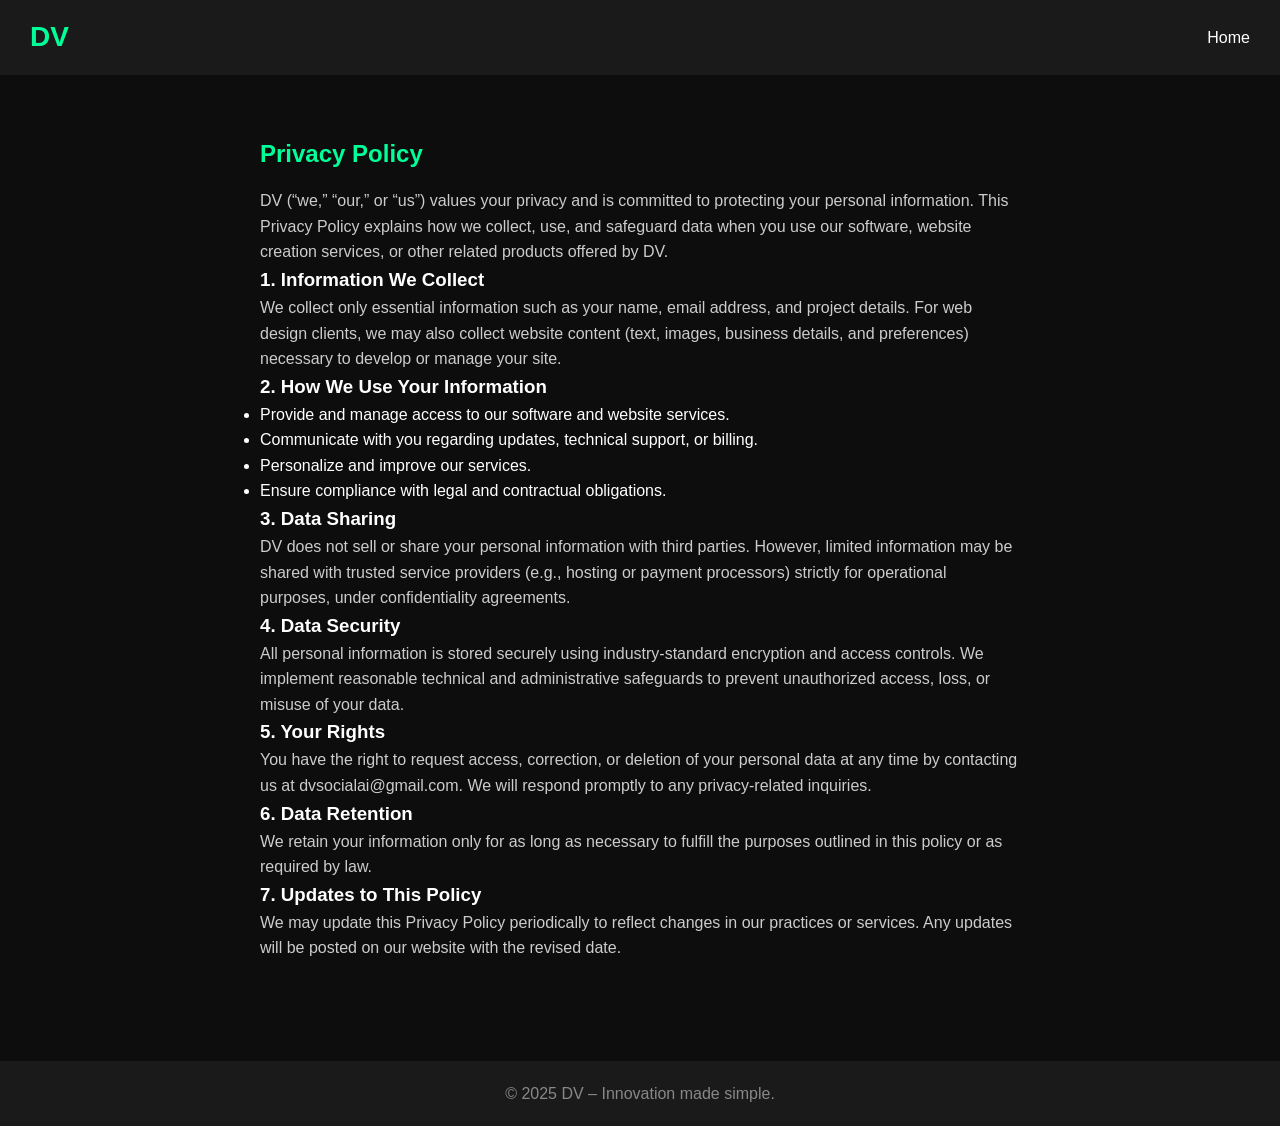
==== privacy.html @ e88a5991 "Add files via upload" ====
<!DOCTYPE html>
<html lang="en">
<head>
  <meta charset="UTF-8">
  <meta name="viewport" content="width=device-width, initial-scale=1.0">
  <title>Privacy Policy - DV</title>
  <link rel="stylesheet" href="style.css">
</head>
<body>
  <header>
    <div class="logo">DV</div>
    <nav>
      <a href="index.html">Home</a>
    </nav>
  </header>

  <section class="policy">
    <h2>Privacy Policy</h2>

    <p>DV (“we,” “our,” or “us”) values your privacy and is committed to protecting your personal information. This Privacy Policy explains how we collect, use, and safeguard data when you use our software, website creation services, or other related products offered by DV.</p>

    <h3>1. Information We Collect</h3>
    <p>We collect only essential information such as your name, email address, and project details. For web design clients, we may also collect website content (text, images, business details, and preferences) necessary to develop or manage your site.</p>

    <h3>2. How We Use Your Information</h3>
    <ul>
      <li>Provide and manage access to our software and website services.</li>
      <li>Communicate with you regarding updates, technical support, or billing.</li>
      <li>Personalize and improve our services.</li>
      <li>Ensure compliance with legal and contractual obligations.</li>
    </ul>

    <h3>3. Data Sharing</h3>
    <p>DV does not sell or share your personal information with third parties. However, limited information may be shared with trusted service providers (e.g., hosting or payment processors) strictly for operational purposes, under confidentiality agreements.</p>

    <h3>4. Data Security</h3>
    <p>All personal information is stored securely using industry-standard encryption and access controls. We implement reasonable technical and administrative safeguards to prevent unauthorized access, loss, or misuse of your data.</p>

    <h3>5. Your Rights</h3>
    <p>You have the right to request access, correction, or deletion of your personal data at any time by contacting us at dvsocialai@gmail.com. We will respond promptly to any privacy-related inquiries.</p>

    <h3>6. Data Retention</h3>
    <p>We retain your information only for as long as necessary to fulfill the purposes outlined in this policy or as required by law.</p>

    <h3>7. Updates to This Policy</h3>
    <p>We may update this Privacy Policy periodically to reflect changes in our practices or services. Any updates will be posted on our website with the revised date.</p>
  </section>

  <footer>
    <p>© 2025 DV – Innovation made simple.</p>
  </footer>
</body>
</html>
---- style.css ----
/* Reset */
* { margin: 0; padding: 0; box-sizing: border-box; }

body {
  font-family: 'Poppins', sans-serif;
  background: #0d0d0d;
  color: #fff;
  line-height: 1.6;
}

/* Animations */
.fade-in { animation: fadeIn 1.5s ease-in; }
.slide-up { animation: slideUp 1s ease-in; }

@keyframes fadeIn {
  from { opacity: 0; }
  to { opacity: 1; }
}
@keyframes slideUp {
  from { transform: translateY(40px); opacity: 0; }
  to { transform: translateY(0); opacity: 1; }
}

/* Header */
header {
  display: flex;
  justify-content: space-between;
  align-items: center;
  padding: 15px 30px;
  background: #1a1a1a;
  position: sticky;
  top: 0;
  z-index: 100;
}

header .logo {
  font-size: 28px;
  font-weight: 600;
  color: #0f9;
}

header nav a {
  margin-left: 20px;
  text-decoration: none;
  color: #fff;
  transition: color 0.3s;
  font-weight: 500;
}
header nav a:hover { color: #0f9; }

/* Hero */
.hero {
  text-align: center;
  padding: 120px 20px;
  background: linear-gradient(135deg, #0d0d0d, #1c1c1c);
}
.hero h1 { font-size: 42px; margin-bottom: 15px; }
.hero p { font-size: 20px; margin-bottom: 25px; color: #ccc; }
.btn {
  display: inline-block;
  padding: 12px 25px;
  background: #0f9;
  color: #000;
  text-decoration: none;
  border-radius: 6px;
  font-weight: bold;
  transition: all 0.3s;
}
.btn:hover { background: #0c6; transform: scale(1.05); }

/* Programs */
.programs { padding: 60px 20px; text-align: center; }
.programs h2 { margin-bottom: 30px; font-size: 28px; }
.card {
  background: #1a1a1a;
  padding: 25px;
  margin: 20px auto;
  border-radius: 12px;
  width: 85%;
  max-width: 500px;
  box-shadow: 0 5px 20px rgba(0,0,0,0.5);
  transition: transform 0.3s, box-shadow 0.3s;
}
.card:hover {
  transform: translateY(-5px);
  box-shadow: 0 10px 30px rgba(0,0,0,0.7);
}
.card h3 { margin-bottom: 12px; }
.card p { margin-bottom: 20px; color: #bbb; }
.buttons button {
  margin: 5px;
  padding: 10px 20px;
  border: none;
  border-radius: 6px;
  cursor: pointer;
  font-weight: bold;
  transition: transform 0.2s, opacity 0.3s;
}
.buttons button:hover { transform: scale(1.05); opacity: 0.9; }
.demo { background: #0f9; color: #000; }
.buy { background: #09f; color: #fff; }
.rent { background: #f90; color: #fff; }

/* Pricing */
.pricing { padding: 60px 20px; text-align: center; }
.subtitle { margin-bottom: 20px; color: #bbb; }
.pricing-table {
  display: flex;
  justify-content: center;
  gap: 20px;
  flex-wrap: wrap;
}
.plan {
  background: #1a1a1a;
  padding: 25px;
  border-radius: 12px;
  width: 200px;
  box-shadow: 0 5px 20px rgba(0,0,0,0.5);
  transition: transform 0.3s, box-shadow 0.3s;
}
.plan:hover {
  transform: scale(1.05);
  box-shadow: 0 10px 30px rgba(0,0,0,0.7);
}

/* Contact */
.contact { padding: 60px 20px; text-align: center; }
.contact a { color: #0f9; text-decoration: none; }
.contact a:hover { text-decoration: underline; }

/* Footer */
footer {
  text-align: center;
  padding: 20px;
  background: #1a1a1a;
  margin-top: 40px;
  color: #888; /* Color gris para todo el texto */
}

footer .footer-links {
  margin-top: 10px;
}

footer .footer-links a {
  color: #888; /* Mismo color que el copyright */
  text-decoration: none;
  margin: 0 5px;
  transition: color 0.3s;
}

footer .footer-links a:hover {
  color: #fff; /* Blanco al pasar el mouse */
}


/* Loader container */
.loader-container {
  margin-top: 40px;
  text-align: center;
}

/* Loader animation (circles) */
.loader {
  display: flex;
  justify-content: center;
  align-items: center;
  gap: 8px;
}

.loader span {
  width: 12px;
  height: 12px;
  background: #0f9;
  border-radius: 50%;
  display: inline-block;
  animation: bounce 1.2s infinite;
}

.loader span:nth-child(2) { animation-delay: 0.2s; }
.loader span:nth-child(3) { animation-delay: 0.4s; }

@keyframes bounce {
  0%, 80%, 100% { transform: scale(0.6); opacity: 0.6; }
  40% { transform: scale(1); opacity: 1; }
}

/* Text below loader */
.no-programs {
  margin-top: 15px;
  font-size: 14px;
  color: #aaa;
  font-style: italic;
}

/* About DV */
.about {
  padding: 60px 20px;
  text-align: center;
  max-width: 800px;
  margin: auto;
}
.about h2 {
  margin-bottom: 20px;
  font-size: 28px;
  color: #0f9;
}
.about p {
  color: #ccc;
  font-size: 18px;
  line-height: 1.8;
}

/* Quotes */
.quotes {
  padding: 50px 20px;
  background: #1a1a1a;
  text-align: center;
}
.quote {
  font-size: 22px;
  font-style: italic;
  margin: 15px 0;
  color: #0f9;
  opacity: 0;
  animation: fadeInQuotes 6s infinite;
}
.quote:nth-child(1) { animation-delay: 0s; }
.quote:nth-child(2) { animation-delay: 2s; }
.quote:nth-child(3) { animation-delay: 4s; }

@keyframes fadeInQuotes {
  0%, 20% { opacity: 0; }
  30%, 70% { opacity: 1; }
  80%, 100% { opacity: 0; }
}

/* Trust Section */
.trust {
  padding: 60px 20px;
  text-align: center;
}
.trust h2 {
  margin-bottom: 30px;
  color: #0f9;
}
.trust-grid {
  display: flex;
  justify-content: center;
  gap: 20px;
  flex-wrap: wrap;
}
.trust-card {
  background: #1a1a1a;
  padding: 20px 30px;
  border-radius: 12px;
  font-size: 18px;
  box-shadow: 0 5px 15px rgba(0,0,0,0.5);
  transition: transform 0.3s, box-shadow 0.3s;
}
.trust-card:hover {
  transform: scale(1.05);
  box-shadow: 0 10px 25px rgba(0,0,0,0.7);
}


/* Quotes Ticker (News style improved) */
.quotes-ticker {
  background: #0f9; /* cinta verde llamativa */
  color: #000;
  font-size: 20px;
  font-weight: bold;
  overflow: hidden;
  position: relative;
  padding: 12px 0;
}

.ticker-wrap {
  width: 100%;
  overflow: hidden;
}

.ticker {
  display: inline-block;
  white-space: nowrap;
  animation: tickerMove 30s linear infinite; /* más lento */
}

.ticker span {
  display: inline-block;
  margin: 0 60px; /* separación uniforme */
}

@keyframes tickerMove {
  from { transform: translateX(0); }
  to { transform: translateX(-50%); } /* solo se mueve la mitad porque está duplicado */
}

/* Policies Section */
.policy {
  padding: 60px 20px;
  max-width: 800px;
  margin: auto;
}
.policy h2 {
  margin-bottom: 15px;
  color: #0f9;
}
.policy p {
  color: #ccc;
  line-height: 1.6;
}

/* ------------------------------------------------------------------------------------------------------------------------------------------

/* --- Websites Offer / AI Web Creation --- */
.web-offer {
  padding: 80px 20px;
  max-width: 1100px;
  margin: 0 auto;
  position: relative;
}

.web-offer-header {
  text-align: center;
  margin-bottom: 40px;
}

.web-offer h2 {
  font-size: 34px;
  margin-bottom: 12px;
}

.web-offer .accent {
  color: #0f9;
  text-shadow: 0 0 10px rgba(0,255,153,0.2);
}

.web-offer .lead {
  color: #ccc;
  font-size: 18px;
  max-width: 820px;
  margin: 0 auto 18px;
}

.web-offer .badges {
  display: flex;
  flex-wrap: wrap;
  gap: 10px;
  justify-content: center;
  margin: 12px 0 18px;
}

.web-offer .badges span {
  background: #1a1a1a;
  border: 1px solid #2a2a2a;
  padding: 8px 12px;
  border-radius: 999px;
  font-size: 14px;
}

.web-offer .cta-wrap {
  display: flex;
  justify-content: center;
  gap: 12px;
  margin-top: 10px;
}

.btn.btn-ghost {
  background: transparent;
  color: #0f9;
  border: 1px solid #0f9;
}
.btn.btn-ghost:hover {
  background: rgba(0,255,153,0.08);
  transform: translateY(-2px);
}

/* Process timeline */
.process {
  position: relative;
  margin-top: 40px;
}

.process-track {
  position: absolute;
  top: 52px;
  left: 0;
  right: 0;
  height: 4px;
  background: linear-gradient(90deg, #0a0a0a, #151515);
  border-radius: 999px;
  overflow: hidden;
  margin: 0 12px;
}

.process-track .shimmer {
  position: absolute;
  left: -30%;
  top: 0;
  height: 100%;
  width: 30%;
  background: linear-gradient(90deg, transparent, rgba(0,255,153,0.35), transparent);
  animation: shimmerMove 2.6s linear infinite;
}

@keyframes shimmerMove {
  0% { left: -30%; }
  100% { left: 100%; }
}

.flow {
  display: grid;
  grid-template-columns: repeat(5, 1fr);
  gap: 14px;
  margin-top: 20px;
}

.flow-step {
  background: #1a1a1a;
  border: 1px solid #242424;
  border-radius: 14px;
  padding: 18px;
  text-align: center;
  box-shadow: 0 8px 24px rgba(0,0,0,0.4);
  transition: transform 0.25s ease, box-shadow 0.25s ease;
  position: relative;
  overflow: hidden;
}
.flow-step:hover {
  transform: translateY(-6px);
  box-shadow: 0 14px 34px rgba(0,0,0,0.55);
}

.flow-step .num {
  width: 34px;
  height: 34px;
  margin: 0 auto 10px;
  border-radius: 50%;
  background: #0f9;
  color: #000;
  font-weight: 700;
  display: grid;
  place-items: center;
  animation: pulse 2.2s infinite;
}

@keyframes pulse {
  0%, 100% { transform: scale(1); box-shadow: 0 0 0 0 rgba(0,255,153,0.35); }
  50% { transform: scale(1.06); box-shadow: 0 0 0 10px rgba(0,255,153,0); }
}

.flow-step h3 {
  font-size: 18px;
  margin-bottom: 6px;
}
.flow-step p {
  color: #bbb;
  font-size: 14px;
}

/* Highlights */
.highlights {
  display: grid;
  grid-template-columns: repeat(3, 1fr);
  gap: 16px;
  margin-top: 40px;
}

.highlight-card {
  background: #1a1a1a;
  border: 1px solid #242424;
  border-radius: 14px;
  padding: 22px;
  box-shadow: 0 8px 24px rgba(0,0,0,0.4);
  transition: transform 0.25s ease, box-shadow 0.25s ease;
}
.highlight-card:hover {
  transform: translateY(-6px);
  box-shadow: 0 14px 34px rgba(0,0,0,0.55);
}
.highlight-card h4 {
  color: #0f9;
  margin-bottom: 6px;
}

/* Responsive */
@media (max-width: 980px) {
  .flow { grid-template-columns: repeat(3, 1fr); }
}
@media (max-width: 640px) {
  .flow { grid-template-columns: 1fr; }
  .process-track { display: none; }
  .highlights { grid-template-columns: 1fr; }
}


.subtitle {
  color: #ccc;
  font-size: 18px;
  margin-top: 10px;
  margin-bottom: 30px;
}

/*---------------------------------------------------------------------------------------------------- */
/* --- Free Hosting Popup --- */
.learn-more-btn {
  background: #0f9;
  color: #000;
  font-weight: 600;
  border: none;
  border-radius: 8px;
  padding: 10px 18px;
  cursor: pointer;
  transition: all 0.3s;
}
.learn-more-btn:hover {
  background: #0c6;
  transform: scale(1.05);
}

/* Popup overlay */
.popup {
  display: none;
  position: fixed;
  top: 0;
  left: 0;
  width: 100%;
  height: 100%;
  background: rgba(0, 0, 0, 0.7);
  backdrop-filter: blur(3px);
  justify-content: center;
  align-items: center;
  z-index: 200;
}

/* Popup content box */
.popup-content {
  background: #1a1a1a;
  padding: 25px 30px;
  border-radius: 12px;
  max-width: 500px;
  text-align: center;
  box-shadow: 0 8px 25px rgba(0,0,0,0.5);
  animation: popupFade 0.4s ease;
}

.popup-content h3 {
  color: #0f9;
  margin-bottom: 10px;
}

.popup-content p {
  color: #ccc;
  font-size: 15px;
  line-height: 1.6;
}

.close-btn {
  position: absolute;
  right: 20px;
  top: 15px;
  font-size: 28px;
  color: #888;
  cursor: pointer;
  transition: color 0.3s;
}
.close-btn:hover { color: #fff; }

@keyframes popupFade {
  from { opacity: 0; transform: scale(0.9); }
  to { opacity: 1; transform: scale(1); }
}

/* ===== Fix: Process with 5 steps, centered & equal size ===== */
.web-offer .process {
  max-width: 1200px;
  margin: 40px auto 0;
  padding: 0 12px;
}

/* Oculta la línea de progreso que quedó visible */
.process-track { 
  display: none !important;
}

/* 5 columnas iguales en desktop, centradas y estiradas a la misma altura */
.web-offer .flow {
  display: grid;
  grid-template-columns: repeat(5, minmax(220px, 1fr));
  gap: 16px;
  align-items: stretch;      /* que todas las tarjetas estiren su altura */
  justify-items: stretch;    /* que ocupen todo el ancho de su celda */
}

/* Asegura misma altura visual para cada step */
.web-offer .flow-step {
  height: 100%;
  min-height: 220px;         /* puedes ajustar */
  display: flex;
  flex-direction: column;
  justify-content: flex-start;
}

/* El botón del paso 5 no debe “romper” la tarjeta */
.web-offer .flow-step .learn-more-btn {
  margin-top: auto;          /* empuja el botón al fondo para uniformar alturas */
}

/* Responsivo */
@media (max-width: 1100px) {
  .web-offer .flow { grid-template-columns: repeat(3, minmax(220px, 1fr)); }
}
@media (max-width: 780px) {
  .web-offer .flow { grid-template-columns: repeat(2, minmax(220px, 1fr)); }
}
@media (max-width: 520px) {
  .web-offer .flow { grid-template-columns: 1fr; }
}


/* ==== Highlights perfectly centered under the process cards ==== */
.highlights {
  display: grid;
  grid-template-columns: repeat(3, minmax(240px, 1fr));
  gap: 20px;
  justify-content: center;    /* centra todo el grupo horizontalmente */
  align-items: stretch;       /* mantiene misma altura visual */
  max-width: 1000px;          /* igual ancho que la fila superior */
  margin: 60px auto 0;        /* centra el bloque en toda la página */
  padding: 0 12px;
}

.highlight-card {
  background: #1a1a1a;
  border: 1px solid #242424;
  border-radius: 14px;
  padding: 22px;
  text-align: center;
  box-shadow: 0 8px 24px rgba(0,0,0,0.4);
  transition: transform 0.25s ease, box-shadow 0.25s ease, box-shadow 0.25s ease;
  height: 100%;
  min-height: 210px;
}

/* Efecto hover con glow verde */
.highlight-card:hover {
  transform: translateY(-6px);
  box-shadow: 0 0 20px rgba(0, 255, 153, 0.3);
}

.highlight-card h4 {
  color: #0f9;
  margin-bottom: 8px;
  font-size: 18px;
  font-weight: 600;
}

.highlight-card p {
  color: #bbb;
  font-size: 15px;
  line-height: 1.6;
}

/* Responsive behavior */
@media (max-width: 1000px) {
  .highlights {
    grid-template-columns: repeat(2, minmax(240px, 1fr));
  }
}
@media (max-width: 640px) {
  .highlights {
    grid-template-columns: 1fr;
    max-width: 90%;
  }
}
/*---------------------------------------new ----------------------------------------

/* ---- Fix altura igual para las tarjetas del flow ---- */
.web-offer .flow {
  align-items: stretch; /* todas las columnas iguales */
}

.web-offer .flow-step {
  display: flex;
  flex-direction: column;
  justify-content: space-between; /* separa texto y botón */
  height: 100%;
  min-height: 240px; /* altura base */
  max-height: 260px; /* evita que se estire de más */
  overflow: hidden; /* oculta exceso */
}

/* Botón siempre pegado al fondo */
.web-offer .flow-step .learn-more-btn {
  margin-top: auto;
  align-self: center;
}

/* Ajuste de texto para evitar que crezca demasiado */
.web-offer .flow-step p {
  font-size: 14px;
  line-height: 1.5;
  color: #bbb;
  word-wrap: break-word;
  max-height: 60px; /* evita que el texto rompa la tarjeta */
  overflow: hidden;
}
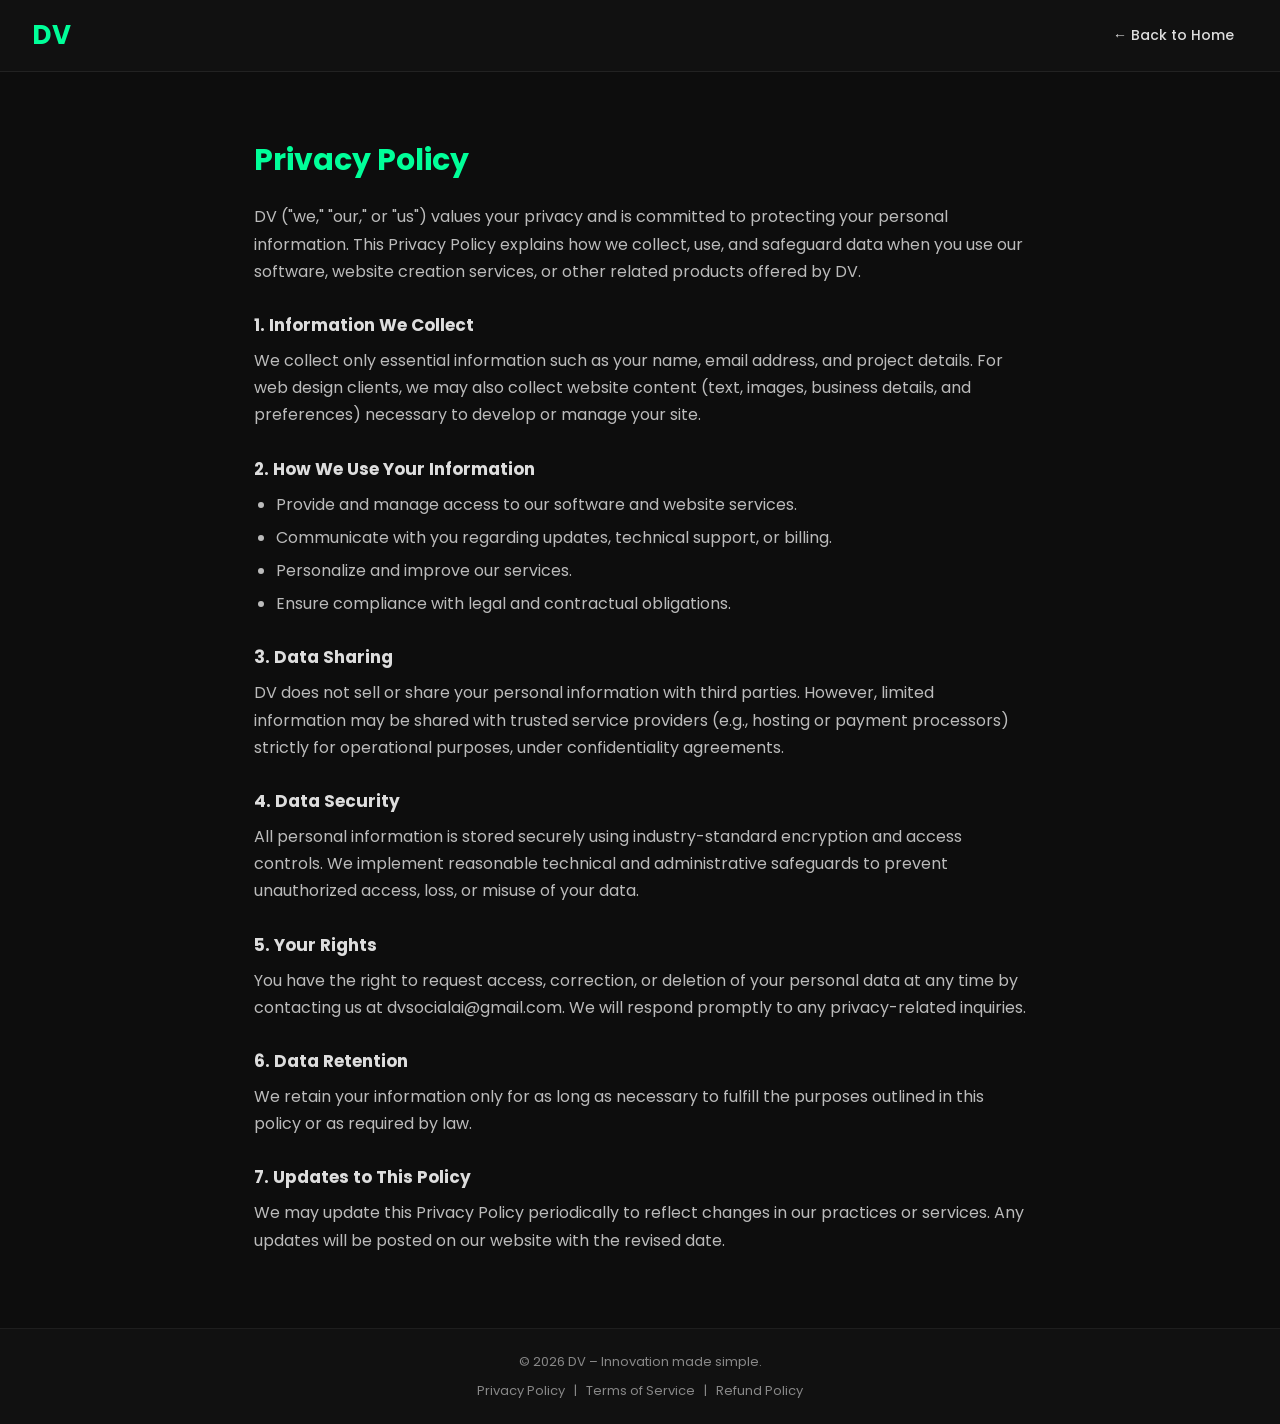
==== commit 38152000: "new update" ====
--- a/privacy.html
+++ b/privacy.html
@@ -1,53 +1,60 @@
-<!DOCTYPE html>
-<html lang="en">
-<head>
-  <meta charset="UTF-8">
-  <meta name="viewport" content="width=device-width, initial-scale=1.0">
-  <title>Privacy Policy - DV</title>
-  <link rel="stylesheet" href="style.css">
-</head>
-<body>
-  <header>
-    <div class="logo">DV</div>
-    <nav>
-      <a href="index.html">Home</a>
-    </nav>
-  </header>
-
-  <section class="policy">
-    <h2>Privacy Policy</h2>
-
-    <p>DV (“we,” “our,” or “us”) values your privacy and is committed to protecting your personal information. This Privacy Policy explains how we collect, use, and safeguard data when you use our software, website creation services, or other related products offered by DV.</p>
-
-    <h3>1. Information We Collect</h3>
-    <p>We collect only essential information such as your name, email address, and project details. For web design clients, we may also collect website content (text, images, business details, and preferences) necessary to develop or manage your site.</p>
-
-    <h3>2. How We Use Your Information</h3>
-    <ul>
-      <li>Provide and manage access to our software and website services.</li>
-      <li>Communicate with you regarding updates, technical support, or billing.</li>
-      <li>Personalize and improve our services.</li>
-      <li>Ensure compliance with legal and contractual obligations.</li>
-    </ul>
-
-    <h3>3. Data Sharing</h3>
-    <p>DV does not sell or share your personal information with third parties. However, limited information may be shared with trusted service providers (e.g., hosting or payment processors) strictly for operational purposes, under confidentiality agreements.</p>
-
-    <h3>4. Data Security</h3>
-    <p>All personal information is stored securely using industry-standard encryption and access controls. We implement reasonable technical and administrative safeguards to prevent unauthorized access, loss, or misuse of your data.</p>
-
-    <h3>5. Your Rights</h3>
-    <p>You have the right to request access, correction, or deletion of your personal data at any time by contacting us at dvsocialai@gmail.com. We will respond promptly to any privacy-related inquiries.</p>
-
-    <h3>6. Data Retention</h3>
-    <p>We retain your information only for as long as necessary to fulfill the purposes outlined in this policy or as required by law.</p>
-
-    <h3>7. Updates to This Policy</h3>
-    <p>We may update this Privacy Policy periodically to reflect changes in our practices or services. Any updates will be posted on our website with the revised date.</p>
-  </section>
-
-  <footer>
-    <p>© 2025 DV – Innovation made simple.</p>
-  </footer>
-</body>
-</html>
+<!DOCTYPE html>
+<html lang="en">
+<head>
+  <meta charset="UTF-8">
+  <meta name="viewport" content="width=device-width, initial-scale=1.0">
+  <title>Privacy Policy – DV</title>
+  <meta name="description" content="DV Privacy Policy – how we collect, use, and protect your data.">
+  <link rel="stylesheet" href="style.css">
+  <link href="https://fonts.googleapis.com/css2?family=Poppins:wght@400;500;600;700&display=swap" rel="stylesheet">
+</head>
+<body>
+  <header>
+    <div class="logo">DV</div>
+    <nav>
+      <a href="index.html">← Back to Home</a>
+    </nav>
+  </header>
+
+  <section class="policy">
+    <h2>Privacy Policy</h2>
+
+    <p>DV ("we," "our," or "us") values your privacy and is committed to protecting your personal information. This Privacy Policy explains how we collect, use, and safeguard data when you use our software, website creation services, or other related products offered by DV.</p>
+
+    <h3>1. Information We Collect</h3>
+    <p>We collect only essential information such as your name, email address, and project details. For web design clients, we may also collect website content (text, images, business details, and preferences) necessary to develop or manage your site.</p>
+
+    <h3>2. How We Use Your Information</h3>
+    <ul>
+      <li>Provide and manage access to our software and website services.</li>
+      <li>Communicate with you regarding updates, technical support, or billing.</li>
+      <li>Personalize and improve our services.</li>
+      <li>Ensure compliance with legal and contractual obligations.</li>
+    </ul>
+
+    <h3>3. Data Sharing</h3>
+    <p>DV does not sell or share your personal information with third parties. However, limited information may be shared with trusted service providers (e.g., hosting or payment processors) strictly for operational purposes, under confidentiality agreements.</p>
+
+    <h3>4. Data Security</h3>
+    <p>All personal information is stored securely using industry-standard encryption and access controls. We implement reasonable technical and administrative safeguards to prevent unauthorized access, loss, or misuse of your data.</p>
+
+    <h3>5. Your Rights</h3>
+    <p>You have the right to request access, correction, or deletion of your personal data at any time by contacting us at <a href="mailto:dvsocialai@gmail.com">dvsocialai@gmail.com</a>. We will respond promptly to any privacy-related inquiries.</p>
+
+    <h3>6. Data Retention</h3>
+    <p>We retain your information only for as long as necessary to fulfill the purposes outlined in this policy or as required by law.</p>
+
+    <h3>7. Updates to This Policy</h3>
+    <p>We may update this Privacy Policy periodically to reflect changes in our practices or services. Any updates will be posted on our website with the revised date.</p>
+  </section>
+
+  <footer>
+    <p>© 2026 DV – Innovation made simple.</p>
+    <div class="footer-links">
+      <a href="privacy.html">Privacy Policy</a> |
+      <a href="terms.html">Terms of Service</a> |
+      <a href="refunds.html">Refund Policy</a>
+    </div>
+  </footer>
+</body>
+</html>
--- a/style.css
+++ b/style.css
@@ -1,707 +1,674 @@
-/* Reset */
-* { margin: 0; padding: 0; box-sizing: border-box; }
-
-body {
-  font-family: 'Poppins', sans-serif;
-  background: #0d0d0d;
-  color: #fff;
-  line-height: 1.6;
-}
-
-/* Animations */
-.fade-in { animation: fadeIn 1.5s ease-in; }
-.slide-up { animation: slideUp 1s ease-in; }
-
-@keyframes fadeIn {
-  from { opacity: 0; }
-  to { opacity: 1; }
-}
-@keyframes slideUp {
-  from { transform: translateY(40px); opacity: 0; }
-  to { transform: translateY(0); opacity: 1; }
-}
-
-/* Header */
-header {
-  display: flex;
-  justify-content: space-between;
-  align-items: center;
-  padding: 15px 30px;
-  background: #1a1a1a;
-  position: sticky;
-  top: 0;
-  z-index: 100;
-}
-
-header .logo {
-  font-size: 28px;
-  font-weight: 600;
-  color: #0f9;
-}
-
-header nav a {
-  margin-left: 20px;
-  text-decoration: none;
-  color: #fff;
-  transition: color 0.3s;
-  font-weight: 500;
-}
-header nav a:hover { color: #0f9; }
-
-/* Hero */
-.hero {
-  text-align: center;
-  padding: 120px 20px;
-  background: linear-gradient(135deg, #0d0d0d, #1c1c1c);
-}
-.hero h1 { font-size: 42px; margin-bottom: 15px; }
-.hero p { font-size: 20px; margin-bottom: 25px; color: #ccc; }
-.btn {
-  display: inline-block;
-  padding: 12px 25px;
-  background: #0f9;
-  color: #000;
-  text-decoration: none;
-  border-radius: 6px;
-  font-weight: bold;
-  transition: all 0.3s;
-}
-.btn:hover { background: #0c6; transform: scale(1.05); }
-
-/* Programs */
-.programs { padding: 60px 20px; text-align: center; }
-.programs h2 { margin-bottom: 30px; font-size: 28px; }
-.card {
-  background: #1a1a1a;
-  padding: 25px;
-  margin: 20px auto;
-  border-radius: 12px;
-  width: 85%;
-  max-width: 500px;
-  box-shadow: 0 5px 20px rgba(0,0,0,0.5);
-  transition: transform 0.3s, box-shadow 0.3s;
-}
-.card:hover {
-  transform: translateY(-5px);
-  box-shadow: 0 10px 30px rgba(0,0,0,0.7);
-}
-.card h3 { margin-bottom: 12px; }
-.card p { margin-bottom: 20px; color: #bbb; }
-.buttons button {
-  margin: 5px;
-  padding: 10px 20px;
-  border: none;
-  border-radius: 6px;
-  cursor: pointer;
-  font-weight: bold;
-  transition: transform 0.2s, opacity 0.3s;
-}
-.buttons button:hover { transform: scale(1.05); opacity: 0.9; }
-.demo { background: #0f9; color: #000; }
-.buy { background: #09f; color: #fff; }
-.rent { background: #f90; color: #fff; }
-
-/* Pricing */
-.pricing { padding: 60px 20px; text-align: center; }
-.subtitle { margin-bottom: 20px; color: #bbb; }
-.pricing-table {
-  display: flex;
-  justify-content: center;
-  gap: 20px;
-  flex-wrap: wrap;
-}
-.plan {
-  background: #1a1a1a;
-  padding: 25px;
-  border-radius: 12px;
-  width: 200px;
-  box-shadow: 0 5px 20px rgba(0,0,0,0.5);
-  transition: transform 0.3s, box-shadow 0.3s;
-}
-.plan:hover {
-  transform: scale(1.05);
-  box-shadow: 0 10px 30px rgba(0,0,0,0.7);
-}
-
-/* Contact */
-.contact { padding: 60px 20px; text-align: center; }
-.contact a { color: #0f9; text-decoration: none; }
-.contact a:hover { text-decoration: underline; }
-
-/* Footer */
-footer {
-  text-align: center;
-  padding: 20px;
-  background: #1a1a1a;
-  margin-top: 40px;
-  color: #888; /* Color gris para todo el texto */
-}
-
-footer .footer-links {
-  margin-top: 10px;
-}
-
-footer .footer-links a {
-  color: #888; /* Mismo color que el copyright */
-  text-decoration: none;
-  margin: 0 5px;
-  transition: color 0.3s;
-}
-
-footer .footer-links a:hover {
-  color: #fff; /* Blanco al pasar el mouse */
-}
-
-
-/* Loader container */
-.loader-container {
-  margin-top: 40px;
-  text-align: center;
-}
-
-/* Loader animation (circles) */
-.loader {
-  display: flex;
-  justify-content: center;
-  align-items: center;
-  gap: 8px;
-}
-
-.loader span {
-  width: 12px;
-  height: 12px;
-  background: #0f9;
-  border-radius: 50%;
-  display: inline-block;
-  animation: bounce 1.2s infinite;
-}
-
-.loader span:nth-child(2) { animation-delay: 0.2s; }
-.loader span:nth-child(3) { animation-delay: 0.4s; }
-
-@keyframes bounce {
-  0%, 80%, 100% { transform: scale(0.6); opacity: 0.6; }
-  40% { transform: scale(1); opacity: 1; }
-}
-
-/* Text below loader */
-.no-programs {
-  margin-top: 15px;
-  font-size: 14px;
-  color: #aaa;
-  font-style: italic;
-}
-
-/* About DV */
-.about {
-  padding: 60px 20px;
-  text-align: center;
-  max-width: 800px;
-  margin: auto;
-}
-.about h2 {
-  margin-bottom: 20px;
-  font-size: 28px;
-  color: #0f9;
-}
-.about p {
-  color: #ccc;
-  font-size: 18px;
-  line-height: 1.8;
-}
-
-/* Quotes */
-.quotes {
-  padding: 50px 20px;
-  background: #1a1a1a;
-  text-align: center;
-}
-.quote {
-  font-size: 22px;
-  font-style: italic;
-  margin: 15px 0;
-  color: #0f9;
-  opacity: 0;
-  animation: fadeInQuotes 6s infinite;
-}
-.quote:nth-child(1) { animation-delay: 0s; }
-.quote:nth-child(2) { animation-delay: 2s; }
-.quote:nth-child(3) { animation-delay: 4s; }
-
-@keyframes fadeInQuotes {
-  0%, 20% { opacity: 0; }
-  30%, 70% { opacity: 1; }
-  80%, 100% { opacity: 0; }
-}
-
-/* Trust Section */
-.trust {
-  padding: 60px 20px;
-  text-align: center;
-}
-.trust h2 {
-  margin-bottom: 30px;
-  color: #0f9;
-}
-.trust-grid {
-  display: flex;
-  justify-content: center;
-  gap: 20px;
-  flex-wrap: wrap;
-}
-.trust-card {
-  background: #1a1a1a;
-  padding: 20px 30px;
-  border-radius: 12px;
-  font-size: 18px;
-  box-shadow: 0 5px 15px rgba(0,0,0,0.5);
-  transition: transform 0.3s, box-shadow 0.3s;
-}
-.trust-card:hover {
-  transform: scale(1.05);
-  box-shadow: 0 10px 25px rgba(0,0,0,0.7);
-}
-
-
-/* Quotes Ticker (News style improved) */
-.quotes-ticker {
-  background: #0f9; /* cinta verde llamativa */
-  color: #000;
-  font-size: 20px;
-  font-weight: bold;
-  overflow: hidden;
-  position: relative;
-  padding: 12px 0;
-}
-
-.ticker-wrap {
-  width: 100%;
-  overflow: hidden;
-}
-
-.ticker {
-  display: inline-block;
-  white-space: nowrap;
-  animation: tickerMove 30s linear infinite; /* más lento */
-}
-
-.ticker span {
-  display: inline-block;
-  margin: 0 60px; /* separación uniforme */
-}
-
-@keyframes tickerMove {
-  from { transform: translateX(0); }
-  to { transform: translateX(-50%); } /* solo se mueve la mitad porque está duplicado */
-}
-
-/* Policies Section */
-.policy {
-  padding: 60px 20px;
-  max-width: 800px;
-  margin: auto;
-}
-.policy h2 {
-  margin-bottom: 15px;
-  color: #0f9;
-}
-.policy p {
-  color: #ccc;
-  line-height: 1.6;
-}
-
-/* ------------------------------------------------------------------------------------------------------------------------------------------
-
-/* --- Websites Offer / AI Web Creation --- */
-.web-offer {
-  padding: 80px 20px;
-  max-width: 1100px;
-  margin: 0 auto;
-  position: relative;
-}
-
-.web-offer-header {
-  text-align: center;
-  margin-bottom: 40px;
-}
-
-.web-offer h2 {
-  font-size: 34px;
-  margin-bottom: 12px;
-}
-
-.web-offer .accent {
-  color: #0f9;
-  text-shadow: 0 0 10px rgba(0,255,153,0.2);
-}
-
-.web-offer .lead {
-  color: #ccc;
-  font-size: 18px;
-  max-width: 820px;
-  margin: 0 auto 18px;
-}
-
-.web-offer .badges {
-  display: flex;
-  flex-wrap: wrap;
-  gap: 10px;
-  justify-content: center;
-  margin: 12px 0 18px;
-}
-
-.web-offer .badges span {
-  background: #1a1a1a;
-  border: 1px solid #2a2a2a;
-  padding: 8px 12px;
-  border-radius: 999px;
-  font-size: 14px;
-}
-
-.web-offer .cta-wrap {
-  display: flex;
-  justify-content: center;
-  gap: 12px;
-  margin-top: 10px;
-}
-
-.btn.btn-ghost {
-  background: transparent;
-  color: #0f9;
-  border: 1px solid #0f9;
-}
-.btn.btn-ghost:hover {
-  background: rgba(0,255,153,0.08);
-  transform: translateY(-2px);
-}
-
-/* Process timeline */
-.process {
-  position: relative;
-  margin-top: 40px;
-}
-
-.process-track {
-  position: absolute;
-  top: 52px;
-  left: 0;
-  right: 0;
-  height: 4px;
-  background: linear-gradient(90deg, #0a0a0a, #151515);
-  border-radius: 999px;
-  overflow: hidden;
-  margin: 0 12px;
-}
-
-.process-track .shimmer {
-  position: absolute;
-  left: -30%;
-  top: 0;
-  height: 100%;
-  width: 30%;
-  background: linear-gradient(90deg, transparent, rgba(0,255,153,0.35), transparent);
-  animation: shimmerMove 2.6s linear infinite;
-}
-
-@keyframes shimmerMove {
-  0% { left: -30%; }
-  100% { left: 100%; }
-}
-
-.flow {
-  display: grid;
-  grid-template-columns: repeat(5, 1fr);
-  gap: 14px;
-  margin-top: 20px;
-}
-
-.flow-step {
-  background: #1a1a1a;
-  border: 1px solid #242424;
-  border-radius: 14px;
-  padding: 18px;
-  text-align: center;
-  box-shadow: 0 8px 24px rgba(0,0,0,0.4);
-  transition: transform 0.25s ease, box-shadow 0.25s ease;
-  position: relative;
-  overflow: hidden;
-}
-.flow-step:hover {
-  transform: translateY(-6px);
-  box-shadow: 0 14px 34px rgba(0,0,0,0.55);
-}
-
-.flow-step .num {
-  width: 34px;
-  height: 34px;
-  margin: 0 auto 10px;
-  border-radius: 50%;
-  background: #0f9;
-  color: #000;
-  font-weight: 700;
-  display: grid;
-  place-items: center;
-  animation: pulse 2.2s infinite;
-}
-
-@keyframes pulse {
-  0%, 100% { transform: scale(1); box-shadow: 0 0 0 0 rgba(0,255,153,0.35); }
-  50% { transform: scale(1.06); box-shadow: 0 0 0 10px rgba(0,255,153,0); }
-}
-
-.flow-step h3 {
-  font-size: 18px;
-  margin-bottom: 6px;
-}
-.flow-step p {
-  color: #bbb;
-  font-size: 14px;
-}
-
-/* Highlights */
-.highlights {
-  display: grid;
-  grid-template-columns: repeat(3, 1fr);
-  gap: 16px;
-  margin-top: 40px;
-}
-
-.highlight-card {
-  background: #1a1a1a;
-  border: 1px solid #242424;
-  border-radius: 14px;
-  padding: 22px;
-  box-shadow: 0 8px 24px rgba(0,0,0,0.4);
-  transition: transform 0.25s ease, box-shadow 0.25s ease;
-}
-.highlight-card:hover {
-  transform: translateY(-6px);
-  box-shadow: 0 14px 34px rgba(0,0,0,0.55);
-}
-.highlight-card h4 {
-  color: #0f9;
-  margin-bottom: 6px;
-}
-
-/* Responsive */
-@media (max-width: 980px) {
-  .flow { grid-template-columns: repeat(3, 1fr); }
-}
-@media (max-width: 640px) {
-  .flow { grid-template-columns: 1fr; }
-  .process-track { display: none; }
-  .highlights { grid-template-columns: 1fr; }
-}
-
-
-.subtitle {
-  color: #ccc;
-  font-size: 18px;
-  margin-top: 10px;
-  margin-bottom: 30px;
-}
-
-/*---------------------------------------------------------------------------------------------------- */
-/* --- Free Hosting Popup --- */
-.learn-more-btn {
-  background: #0f9;
-  color: #000;
-  font-weight: 600;
-  border: none;
-  border-radius: 8px;
-  padding: 10px 18px;
-  cursor: pointer;
-  transition: all 0.3s;
-}
-.learn-more-btn:hover {
-  background: #0c6;
-  transform: scale(1.05);
-}
-
-/* Popup overlay */
-.popup {
-  display: none;
-  position: fixed;
-  top: 0;
-  left: 0;
-  width: 100%;
-  height: 100%;
-  background: rgba(0, 0, 0, 0.7);
-  backdrop-filter: blur(3px);
-  justify-content: center;
-  align-items: center;
-  z-index: 200;
-}
-
-/* Popup content box */
-.popup-content {
-  background: #1a1a1a;
-  padding: 25px 30px;
-  border-radius: 12px;
-  max-width: 500px;
-  text-align: center;
-  box-shadow: 0 8px 25px rgba(0,0,0,0.5);
-  animation: popupFade 0.4s ease;
-}
-
-.popup-content h3 {
-  color: #0f9;
-  margin-bottom: 10px;
-}
-
-.popup-content p {
-  color: #ccc;
-  font-size: 15px;
-  line-height: 1.6;
-}
-
-.close-btn {
-  position: absolute;
-  right: 20px;
-  top: 15px;
-  font-size: 28px;
-  color: #888;
-  cursor: pointer;
-  transition: color 0.3s;
-}
-.close-btn:hover { color: #fff; }
-
-@keyframes popupFade {
-  from { opacity: 0; transform: scale(0.9); }
-  to { opacity: 1; transform: scale(1); }
-}
-
-/* ===== Fix: Process with 5 steps, centered & equal size ===== */
-.web-offer .process {
-  max-width: 1200px;
-  margin: 40px auto 0;
-  padding: 0 12px;
-}
-
-/* Oculta la línea de progreso que quedó visible */
-.process-track { 
-  display: none !important;
-}
-
-/* 5 columnas iguales en desktop, centradas y estiradas a la misma altura */
-.web-offer .flow {
-  display: grid;
-  grid-template-columns: repeat(5, minmax(220px, 1fr));
-  gap: 16px;
-  align-items: stretch;      /* que todas las tarjetas estiren su altura */
-  justify-items: stretch;    /* que ocupen todo el ancho de su celda */
-}
-
-/* Asegura misma altura visual para cada step */
-.web-offer .flow-step {
-  height: 100%;
-  min-height: 220px;         /* puedes ajustar */
-  display: flex;
-  flex-direction: column;
-  justify-content: flex-start;
-}
-
-/* El botón del paso 5 no debe “romper” la tarjeta */
-.web-offer .flow-step .learn-more-btn {
-  margin-top: auto;          /* empuja el botón al fondo para uniformar alturas */
-}
-
-/* Responsivo */
-@media (max-width: 1100px) {
-  .web-offer .flow { grid-template-columns: repeat(3, minmax(220px, 1fr)); }
-}
-@media (max-width: 780px) {
-  .web-offer .flow { grid-template-columns: repeat(2, minmax(220px, 1fr)); }
-}
-@media (max-width: 520px) {
-  .web-offer .flow { grid-template-columns: 1fr; }
-}
-
-
-/* ==== Highlights perfectly centered under the process cards ==== */
-.highlights {
-  display: grid;
-  grid-template-columns: repeat(3, minmax(240px, 1fr));
-  gap: 20px;
-  justify-content: center;    /* centra todo el grupo horizontalmente */
-  align-items: stretch;       /* mantiene misma altura visual */
-  max-width: 1000px;          /* igual ancho que la fila superior */
-  margin: 60px auto 0;        /* centra el bloque en toda la página */
-  padding: 0 12px;
-}
-
-.highlight-card {
-  background: #1a1a1a;
-  border: 1px solid #242424;
-  border-radius: 14px;
-  padding: 22px;
-  text-align: center;
-  box-shadow: 0 8px 24px rgba(0,0,0,0.4);
-  transition: transform 0.25s ease, box-shadow 0.25s ease, box-shadow 0.25s ease;
-  height: 100%;
-  min-height: 210px;
-}
-
-/* Efecto hover con glow verde */
-.highlight-card:hover {
-  transform: translateY(-6px);
-  box-shadow: 0 0 20px rgba(0, 255, 153, 0.3);
-}
-
-.highlight-card h4 {
-  color: #0f9;
-  margin-bottom: 8px;
-  font-size: 18px;
-  font-weight: 600;
-}
-
-.highlight-card p {
-  color: #bbb;
-  font-size: 15px;
-  line-height: 1.6;
-}
-
-/* Responsive behavior */
-@media (max-width: 1000px) {
-  .highlights {
-    grid-template-columns: repeat(2, minmax(240px, 1fr));
-  }
-}
-@media (max-width: 640px) {
-  .highlights {
-    grid-template-columns: 1fr;
-    max-width: 90%;
-  }
-}
-/*---------------------------------------new ----------------------------------------
-
-/* ---- Fix altura igual para las tarjetas del flow ---- */
-.web-offer .flow {
-  align-items: stretch; /* todas las columnas iguales */
-}
-
-.web-offer .flow-step {
-  display: flex;
-  flex-direction: column;
-  justify-content: space-between; /* separa texto y botón */
-  height: 100%;
-  min-height: 240px; /* altura base */
-  max-height: 260px; /* evita que se estire de más */
-  overflow: hidden; /* oculta exceso */
-}
-
-/* Botón siempre pegado al fondo */
-.web-offer .flow-step .learn-more-btn {
-  margin-top: auto;
-  align-self: center;
-}
-
-/* Ajuste de texto para evitar que crezca demasiado */
-.web-offer .flow-step p {
-  font-size: 14px;
-  line-height: 1.5;
-  color: #bbb;
-  word-wrap: break-word;
-  max-height: 60px; /* evita que el texto rompa la tarjeta */
-  overflow: hidden;
-}
+/* =============================================
+   DV – Global Reset & Base
+   ============================================= */
+*, *::before, *::after {
+  margin: 0;
+  padding: 0;
+  box-sizing: border-box;
+}
+
+:root {
+  --green:     #00ff99;
+  --green-dim: #00cc7a;
+  --bg:        #0d0d0d;
+  --surface:   #1a1a1a;
+  --surface2:  #242424;
+  --text:      #ffffff;
+  --muted:     #bbbbbb;
+  --faint:     #888888;
+  --radius:    14px;
+  --transition: 0.28s ease;
+}
+
+html { scroll-behavior: smooth; }
+
+body {
+  font-family: 'Poppins', sans-serif;
+  background: var(--bg);
+  color: var(--text);
+  line-height: 1.65;
+  overflow-x: hidden;
+}
+
+img { max-width: 100%; display: block; }
+a { text-decoration: none; color: inherit; }
+
+/* =============================================
+   Animations
+   ============================================= */
+.fade-in {
+  opacity: 0;
+  transform: translateY(24px);
+  transition: opacity 0.7s ease, transform 0.7s ease;
+}
+.fade-in.visible {
+  opacity: 1;
+  transform: translateY(0);
+}
+
+/* =============================================
+   Header / Nav
+   ============================================= */
+header {
+  display: flex;
+  justify-content: space-between;
+  align-items: center;
+  padding: 14px 32px;
+  background: #111111;
+  position: sticky;
+  top: 0;
+  z-index: 1000;
+  border-bottom: 1px solid #222;
+}
+
+.logo {
+  font-size: 26px;
+  font-weight: 700;
+  color: var(--green);
+  letter-spacing: 1px;
+  flex-shrink: 0;
+}
+
+nav {
+  display: flex;
+  align-items: center;
+  gap: 6px;
+  flex-wrap: wrap;
+}
+
+nav a {
+  padding: 7px 14px;
+  border-radius: 6px;
+  font-weight: 500;
+  font-size: 14px;
+  color: #ddd;
+  transition: color var(--transition), background var(--transition);
+}
+nav a:hover { color: var(--green); background: rgba(0,255,153,.07); }
+
+/* Hamburger */
+.hamburger {
+  display: none;
+  flex-direction: column;
+  gap: 5px;
+  cursor: pointer;
+  padding: 4px;
+  background: none;
+  border: none;
+}
+.hamburger span {
+  display: block;
+  width: 24px;
+  height: 2px;
+  background: var(--text);
+  border-radius: 2px;
+  transition: var(--transition);
+}
+.hamburger.open span:nth-child(1) { transform: translateY(7px) rotate(45deg); }
+.hamburger.open span:nth-child(2) { opacity: 0; }
+.hamburger.open span:nth-child(3) { transform: translateY(-7px) rotate(-45deg); }
+
+@media (max-width: 720px) {
+  header { padding: 14px 20px; }
+  .hamburger { display: flex; }
+  nav {
+    display: none;
+    position: absolute;
+    top: 100%;
+    left: 0;
+    right: 0;
+    background: #111;
+    flex-direction: column;
+    align-items: flex-start;
+    padding: 12px 20px 20px;
+    border-bottom: 1px solid #222;
+    gap: 2px;
+  }
+  nav.open { display: flex; }
+  nav a { font-size: 15px; width: 100%; padding: 10px 12px; }
+}
+
+/* =============================================
+   Hero
+   ============================================= */
+.hero {
+  text-align: center;
+  padding: 110px 24px 90px;
+  background: radial-gradient(ellipse at 60% 40%, #0a2e1e 0%, var(--bg) 65%);
+}
+.hero h1 {
+  font-size: clamp(28px, 5vw, 52px);
+  font-weight: 700;
+  line-height: 1.2;
+  margin-bottom: 18px;
+  max-width: 780px;
+  margin-inline: auto;
+}
+.hero h1 span { color: var(--green); }
+.hero p {
+  font-size: clamp(15px, 2.2vw, 20px);
+  color: var(--muted);
+  margin-bottom: 32px;
+  max-width: 560px;
+  margin-inline: auto;
+}
+.btn {
+  display: inline-block;
+  padding: 13px 28px;
+  background: var(--green);
+  color: #000;
+  border-radius: 8px;
+  font-weight: 700;
+  font-size: 15px;
+  transition: background var(--transition), transform var(--transition);
+  border: none;
+  cursor: pointer;
+}
+.btn:hover { background: var(--green-dim); transform: translateY(-2px); }
+.btn.ghost {
+  background: transparent;
+  color: var(--green);
+  border: 1.5px solid var(--green);
+}
+.btn.ghost:hover { background: rgba(0,255,153,.08); }
+
+/* =============================================
+   About
+   ============================================= */
+.about {
+  padding: 72px 24px;
+  text-align: center;
+  max-width: 820px;
+  margin-inline: auto;
+}
+.about h2 { font-size: clamp(22px, 3.5vw, 30px); color: var(--green); margin-bottom: 18px; }
+.about p { color: var(--muted); font-size: clamp(15px, 1.8vw, 18px); line-height: 1.85; }
+
+/* =============================================
+   Ticker
+   ============================================= */
+.quotes-ticker {
+  background: var(--green);
+  color: #000;
+  font-size: clamp(13px, 1.8vw, 18px);
+  font-weight: 700;
+  overflow: hidden;
+  padding: 12px 0;
+  white-space: nowrap;
+}
+.ticker-wrap { overflow: hidden; }
+.ticker {
+  display: inline-block;
+  animation: tickerMove 35s linear infinite;
+}
+.ticker span { display: inline-block; margin: 0 56px; }
+@keyframes tickerMove {
+  from { transform: translateX(0); }
+  to   { transform: translateX(-50%); }
+}
+
+/* =============================================
+   Website Creation Section
+   ============================================= */
+.web-offer {
+  padding: 80px 24px;
+  max-width: 1180px;
+  margin-inline: auto;
+}
+.web-offer-header { text-align: center; margin-bottom: 48px; }
+.web-offer h2 { font-size: clamp(22px, 4vw, 36px); margin-bottom: 14px; }
+.accent { color: var(--green); }
+.lead { color: var(--muted); font-size: clamp(14px, 1.8vw, 18px); max-width: 820px; margin-inline: auto 0 18px; }
+
+.badges {
+  display: flex;
+  flex-wrap: wrap;
+  gap: 10px;
+  justify-content: center;
+  margin: 16px 0 24px;
+}
+.badges span {
+  background: var(--surface);
+  border: 1px solid var(--surface2);
+  padding: 7px 14px;
+  border-radius: 999px;
+  font-size: 13px;
+  color: var(--muted);
+}
+
+/* Flow / Process */
+.flow {
+  display: grid;
+  grid-template-columns: repeat(5, 1fr);
+  gap: 16px;
+  align-items: stretch;
+}
+.flow-step {
+  background: var(--surface);
+  border: 1px solid var(--surface2);
+  border-radius: var(--radius);
+  padding: 20px 16px;
+  text-align: center;
+  display: flex;
+  flex-direction: column;
+  align-items: center;
+  gap: 10px;
+  transition: transform var(--transition), box-shadow var(--transition);
+}
+.flow-step:hover {
+  transform: translateY(-5px);
+  box-shadow: 0 12px 32px rgba(0,0,0,.55);
+}
+.num {
+  width: 36px;
+  height: 36px;
+  border-radius: 50%;
+  background: var(--green);
+  color: #000;
+  font-weight: 700;
+  display: grid;
+  place-items: center;
+  font-size: 15px;
+  flex-shrink: 0;
+  animation: pulse 2.4s infinite;
+}
+@keyframes pulse {
+  0%, 100% { box-shadow: 0 0 0 0 rgba(0,255,153,.4); }
+  50%       { box-shadow: 0 0 0 10px rgba(0,255,153,0); }
+}
+.flow-step h3 { font-size: 15px; font-weight: 600; }
+.flow-step p  { color: var(--muted); font-size: 13px; line-height: 1.55; flex: 1; }
+.learn-more-btn {
+  background: var(--green);
+  color: #000;
+  font-weight: 600;
+  border: none;
+  border-radius: 8px;
+  padding: 9px 16px;
+  font-size: 13px;
+  cursor: pointer;
+  transition: background var(--transition), transform var(--transition);
+  margin-top: auto;
+  width: 100%;
+}
+.learn-more-btn:hover { background: var(--green-dim); transform: scale(1.03); }
+
+@media (max-width: 1080px) { .flow { grid-template-columns: repeat(3, 1fr); } }
+@media (max-width: 700px)  { .flow { grid-template-columns: repeat(2, 1fr); } }
+@media (max-width: 460px)  { .flow { grid-template-columns: 1fr; } }
+
+/* Highlights */
+.highlights {
+  display: grid;
+  grid-template-columns: repeat(3, 1fr);
+  gap: 18px;
+  margin-top: 48px;
+  max-width: 940px;
+  margin-inline: 48px auto;
+}
+.highlight-card {
+  background: var(--surface);
+  border: 1px solid var(--surface2);
+  border-radius: var(--radius);
+  padding: 24px 20px;
+  text-align: center;
+  transition: transform var(--transition), box-shadow var(--transition);
+}
+.highlight-card:hover {
+  transform: translateY(-5px);
+  box-shadow: 0 0 22px rgba(0,255,153,.2);
+}
+.highlight-card h4 { color: var(--green); margin-bottom: 8px; font-size: 16px; }
+.highlight-card p  { color: var(--muted); font-size: 14px; line-height: 1.6; }
+
+@media (max-width: 860px) { .highlights { grid-template-columns: repeat(2, 1fr); margin-top: 32px; } }
+@media (max-width: 520px) { .highlights { grid-template-columns: 1fr; } }
+
+/* =============================================
+   Popup
+   ============================================= */
+.popup {
+  display: none;
+  position: fixed;
+  inset: 0;
+  background: rgba(0,0,0,.72);
+  backdrop-filter: blur(4px);
+  justify-content: center;
+  align-items: center;
+  z-index: 2000;
+  padding: 20px;
+}
+.popup.active { display: flex; }
+.popup-content {
+  background: var(--surface);
+  padding: 32px 28px;
+  border-radius: var(--radius);
+  max-width: 480px;
+  width: 100%;
+  text-align: center;
+  position: relative;
+  animation: popupIn 0.3s ease;
+  border: 1px solid var(--surface2);
+}
+@keyframes popupIn {
+  from { opacity: 0; transform: scale(0.92); }
+  to   { opacity: 1; transform: scale(1); }
+}
+.popup-content h3 { color: var(--green); margin-bottom: 12px; font-size: 20px; }
+.popup-content p  { color: var(--muted); font-size: 15px; line-height: 1.65; }
+.close-btn {
+  position: absolute;
+  top: 14px;
+  right: 18px;
+  font-size: 26px;
+  color: var(--faint);
+  cursor: pointer;
+  line-height: 1;
+  transition: color var(--transition);
+  background: none;
+  border: none;
+}
+.close-btn:hover { color: #fff; }
+
+/* =============================================
+   Pricing / Web Plans
+   ============================================= */
+.pricing-section {
+  padding: 88px 24px;
+  text-align: center;
+  background: radial-gradient(ellipse at 40% 60%, #0a2215 0%, var(--bg) 65%);
+}
+.pricing-section > .section-tag {
+  display: inline-block;
+  background: rgba(0,255,153,.12);
+  color: var(--green);
+  font-size: 12px;
+  font-weight: 700;
+  letter-spacing: 2px;
+  text-transform: uppercase;
+  padding: 5px 14px;
+  border-radius: 999px;
+  margin-bottom: 16px;
+}
+.pricing-section h2 {
+  font-size: clamp(24px, 4vw, 38px);
+  font-weight: 700;
+  margin-bottom: 10px;
+}
+.pricing-section .sub {
+  color: var(--muted);
+  font-size: clamp(14px, 1.8vw, 17px);
+  max-width: 560px;
+  margin: 0 auto 52px;
+}
+
+/* Cards row */
+.plans-grid {
+  display: grid;
+  grid-template-columns: repeat(3, 1fr);
+  gap: 22px;
+  max-width: 1100px;
+  margin-inline: auto;
+  align-items: stretch;
+}
+
+.plan-card {
+  background: var(--surface);
+  border: 1px solid var(--surface2);
+  border-radius: 18px;
+  padding: 32px 26px 28px;
+  text-align: left;
+  display: flex;
+  flex-direction: column;
+  gap: 0;
+  position: relative;
+  transition: transform var(--transition), box-shadow var(--transition);
+}
+.plan-card:hover {
+  transform: translateY(-6px);
+  box-shadow: 0 18px 44px rgba(0,0,0,.55);
+}
+.plan-card.featured {
+  border-color: var(--green);
+  box-shadow: 0 0 0 1px var(--green), 0 18px 44px rgba(0,255,153,.12);
+}
+.plan-card.featured:hover {
+  box-shadow: 0 0 0 1px var(--green), 0 22px 54px rgba(0,255,153,.2);
+}
+.popular-badge {
+  position: absolute;
+  top: -12px;
+  left: 50%;
+  transform: translateX(-50%);
+  background: var(--green);
+  color: #000;
+  font-size: 11px;
+  font-weight: 700;
+  letter-spacing: 1px;
+  text-transform: uppercase;
+  padding: 4px 14px;
+  border-radius: 999px;
+  white-space: nowrap;
+}
+.plan-medal { font-size: 28px; margin-bottom: 12px; }
+.plan-name  { font-size: 20px; font-weight: 700; margin-bottom: 4px; }
+.plan-tagline { color: var(--muted); font-size: 13px; margin-bottom: 20px; }
+
+.plan-price {
+  display: flex;
+  align-items: baseline;
+  gap: 4px;
+  margin-bottom: 6px;
+}
+.plan-price .currency { font-size: 22px; font-weight: 700; color: var(--green); }
+.plan-price .amount   { font-size: 44px; font-weight: 700; line-height: 1; color: var(--green); }
+.plan-price .plus     { font-size: 22px; font-weight: 700; color: var(--green); }
+.plan-delivery        { font-size: 12px; color: var(--faint); margin-bottom: 24px; }
+
+.plan-divider {
+  height: 1px;
+  background: var(--surface2);
+  margin-bottom: 20px;
+}
+
+.plan-features {
+  list-style: none;
+  display: flex;
+  flex-direction: column;
+  gap: 9px;
+  flex: 1;
+  margin-bottom: 28px;
+}
+.plan-features li {
+  display: flex;
+  align-items: flex-start;
+  gap: 9px;
+  font-size: 13.5px;
+  color: var(--muted);
+  line-height: 1.45;
+}
+.plan-features li::before {
+  content: "✓";
+  color: var(--green);
+  font-weight: 700;
+  flex-shrink: 0;
+  margin-top: 1px;
+}
+.plan-features li.inherited::before { content: "✦"; color: #555; }
+
+.plan-cta {
+  display: block;
+  width: 100%;
+  padding: 13px;
+  text-align: center;
+  border-radius: 9px;
+  font-weight: 700;
+  font-size: 14px;
+  cursor: pointer;
+  transition: background var(--transition), transform var(--transition);
+  border: none;
+  text-decoration: none;
+}
+.plan-cta.solid { background: var(--green); color: #000; }
+.plan-cta.solid:hover { background: var(--green-dim); transform: translateY(-2px); }
+.plan-cta.outlined { background: transparent; color: var(--green); border: 1.5px solid var(--green); }
+.plan-cta.outlined:hover { background: rgba(0,255,153,.08); transform: translateY(-2px); }
+
+@media (max-width: 900px) { .plans-grid { grid-template-columns: 1fr; max-width: 420px; } }
+@media (max-width: 460px) { .plans-grid { max-width: 100%; } }
+
+/* Additional Services table */
+.add-services {
+  margin-top: 72px;
+  max-width: 700px;
+  margin-inline: 72px auto;
+}
+.add-services h3 {
+  font-size: clamp(18px, 2.8vw, 24px);
+  font-weight: 700;
+  margin-bottom: 20px;
+  color: var(--text);
+}
+.services-table {
+  width: 100%;
+  border-collapse: collapse;
+  font-size: 14px;
+}
+.services-table th,
+.services-table td {
+  padding: 13px 16px;
+  text-align: left;
+  border-bottom: 1px solid var(--surface2);
+}
+.services-table th {
+  color: var(--green);
+  font-weight: 600;
+  font-size: 12px;
+  letter-spacing: 1px;
+  text-transform: uppercase;
+  background: var(--surface);
+}
+.services-table td { color: var(--muted); }
+.services-table tr:last-child td { border-bottom: none; }
+.services-table tbody tr:hover td { background: rgba(255,255,255,.02); color: #fff; }
+.services-table .price-cell { color: var(--green); font-weight: 600; }
+
+@media (max-width: 600px) {
+  .services-table th, .services-table td { padding: 11px 12px; font-size: 13px; }
+}
+
+/* =============================================
+   Programs Section
+   ============================================= */
+.programs {
+  padding: 72px 24px;
+  text-align: center;
+}
+.programs h2 {
+  font-size: clamp(20px, 3.5vw, 30px);
+  margin-bottom: 12px;
+}
+.section-sub {
+  color: var(--muted);
+  font-size: clamp(14px, 1.6vw, 17px);
+  margin-bottom: 36px;
+}
+.loader-container { margin-top: 36px; }
+.loader {
+  display: flex;
+  justify-content: center;
+  align-items: center;
+  gap: 8px;
+}
+.loader span {
+  width: 11px;
+  height: 11px;
+  background: var(--green);
+  border-radius: 50%;
+  animation: bounce 1.2s infinite;
+}
+.loader span:nth-child(2) { animation-delay: 0.2s; }
+.loader span:nth-child(3) { animation-delay: 0.4s; }
+@keyframes bounce {
+  0%, 80%, 100% { transform: scale(0.6); opacity: .5; }
+  40%            { transform: scale(1);   opacity: 1; }
+}
+.no-programs { margin-top: 14px; font-size: 14px; color: var(--faint); font-style: italic; }
+
+/* =============================================
+   Trust
+   ============================================= */
+.trust { padding: 72px 24px; text-align: center; }
+.trust h2 { font-size: clamp(20px, 3.5vw, 30px); color: var(--green); margin-bottom: 30px; }
+.trust-grid {
+  display: flex;
+  justify-content: center;
+  gap: 16px;
+  flex-wrap: wrap;
+}
+.trust-card {
+  background: var(--surface);
+  padding: 18px 28px;
+  border-radius: 10px;
+  font-size: 16px;
+  border: 1px solid var(--surface2);
+  transition: transform var(--transition), box-shadow var(--transition);
+}
+.trust-card:hover { transform: scale(1.04); box-shadow: 0 8px 24px rgba(0,0,0,.5); }
+
+/* =============================================
+   Contact
+   ============================================= */
+.contact {
+  padding: 80px 24px;
+  text-align: center;
+  background: var(--surface);
+}
+.contact h2 { font-size: clamp(22px, 3.5vw, 32px); margin-bottom: 16px; }
+.contact p  { color: var(--muted); font-size: 16px; margin-bottom: 8px; }
+.contact a  { color: var(--green); }
+.contact a:hover { text-decoration: underline; }
+.contact .btn { margin-top: 24px; }
+
+/* =============================================
+   Footer
+   ============================================= */
+footer {
+  text-align: center;
+  padding: 22px 20px;
+  background: #111;
+  color: var(--faint);
+  font-size: 13px;
+  border-top: 1px solid #1e1e1e;
+}
+footer .footer-links { margin-top: 8px; }
+footer .footer-links a {
+  color: var(--faint);
+  margin: 0 6px;
+  transition: color var(--transition);
+}
+footer .footer-links a:hover { color: #fff; }
+
+/* =============================================
+   Policy pages
+   ============================================= */
+.policy {
+  padding: 64px 24px;
+  max-width: 820px;
+  margin-inline: auto;
+}
+.policy h2 { color: var(--green); margin-bottom: 18px; font-size: clamp(22px, 3.5vw, 30px); }
+.policy h3 { color: #ddd; margin: 26px 0 8px; font-size: 17px; }
+.policy p  { color: var(--muted); line-height: 1.7; margin-bottom: 10px; }
+.policy ul { color: var(--muted); padding-left: 22px; margin-bottom: 10px; }
+.policy ul li { margin-bottom: 6px; line-height: 1.7; }
+
+/* =============================================
+   Reduce motion
+   ============================================= */
+@media (prefers-reduced-motion: reduce) {
+  .ticker { animation: none; }
+  .num    { animation: none; }
+  .loader span { animation: none; opacity: 1; }
+  .fade-in { transition: none; opacity: 1; transform: none; }
+}
